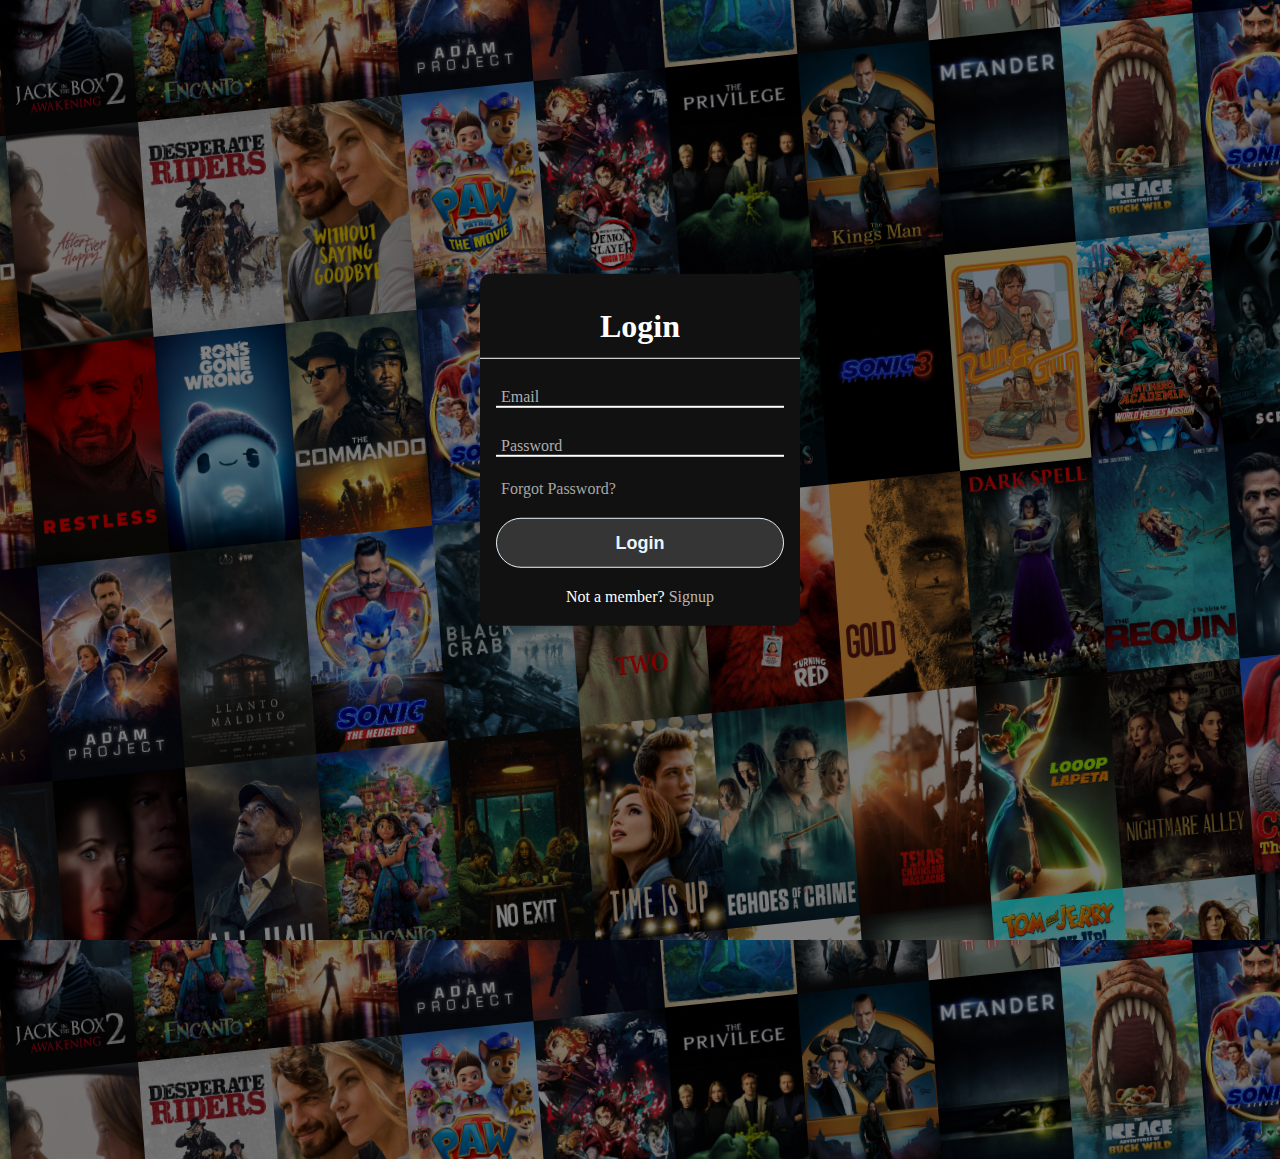
==== login.html @ df43e2a0 "Add files via upload" ====
<!DOCTYPE html>
<html lang="en">
  <head>
    <meta charset="UTF-8" />
    <meta http-equiv="X-UA-Compatible" content="IE=edge" />
    <meta name="viewport" content="width=device-width, initial-scale=1.0" />
    <title>Document</title>
    <link rel="stylesheet" href="login-Style.css" />
  </head>
  <body>
    <div id="Login_Window">
      <div class="center">
        <h1>Login</h1>
        <form action="" id="login-Form" onsubmit="login(event)">
          <div class="text_field">
            <input type="email" required id="email_input" />
            <span></span>
            <label for="Email">Email</label>
          </div>
          <div class="text_field">
            <input type="password" required id="password_input" />
            <span></span>
            <label for="Password">Password</label>
          </div>
          <div class="password">Forgot Password?</div>
          <input type="submit" value="Login" />
          <div class="signup_link">Not a member? <a href="#">Signup</a></div>
        </form>
      </div>
    </div>
    <div id="backgroundDiv"></div>
    <script src="loginScript.js"></script>
  </body>
</html>
---- login-Style.css ----
:root {
  --bgColor: rgb(17, 17, 17);
}

body {
  margin: 0;
  overflow: hidden;
  padding: 0;
  height: 100vh;
  display: flex;
  justify-content: center;
  align-items: center;
  background-image: url("background.png");
}

.center {
  position: absolute;
  top: 50%;
  left: 50%;
  transform: translate(-50%, -50%);
  width: 25%;
  background: var(--bgColor);
  border-radius: 10px;
  z-index: 1000;
}

.center h1 {
  text-align: center;
  padding: 4% 0 4% 0;
  border-bottom: 1px solid white;
  color: white;
}

.center form {
  padding: 0 5%;
  box-sizing: border-box;
}

form .text_field {
  position: relative;
  border-bottom: 2px solid white;
  margin-bottom: 10%;
  margin-top: 10%;
}

.text_field input {
  width: 95%;
  padding: 0 5px;
  height: 5%;
  font-size: 16px;
  border: none;
  background: none;
  outline: none;
  color: white;
}

.text_field label {
  position: absolute;
  top: 50%;
  color: #adadad;
  left: 5px;
  transform: translateY(-50%);
  font-size: 16px;
  pointer-events: none;
  transition: 0.3s;
}

.text_field span::before {
  content: "";
  position: absolute;
  top: 19px;
  left: 0;
  width: 0%;
  height: 2px;
  background: white;
  transition: 0.3s;
}

.text_field input:focus ~ label,
.text_field input:valid ~ label {
  top: -8px;
  color: #353536;
}

.text_field input:focus ~ span::before,
.text_field input:valid ~ span::before {
  width: 100%;
}

.password {
  margin: -5px 0 20px 5px;
  color: #a6a6a6;
  cursor: pointer;
}
.password:hover {
  text-decoration: underline;
}

input[type="submit"] {
  width: 100%;
  height: 50px;
  border: 1px solid;
  background: #353536;
  border-radius: 25px;
  font-size: 18px;
  color: #e9f4fb;
  font-weight: 700;
  cursor: pointer;
  outline: none;
}

input[type="submit"]:hover {
  border-color: #353536;
  transition: 0.3s ease-in-out;
  opacity: 0.9;
}

.signup_link {
  margin: 20px 0;
  text-align: center;
  font-size: 16px;
  color: white;
}

.signup_link a {
  color: #b6b6b9;
  text-decoration: none;
}

.signup_link a:hover {
  text-decoration: underline;
}

#backgroundDiv {
  display: flex;
  flex-wrap: wrap;
  width: 140vw;
  height: 140vh;
  transform: rotate3d(-2, 2, -1, 15deg);
  transform-style: preserve-3d;
  position: absolute;
  overflow: clip;
  pointer-events: none;
  filter: blur(px);
  filter: brightness(0.5);
  z-index: -10;
}

#backgroundDiv img {
  width: 5%;
}
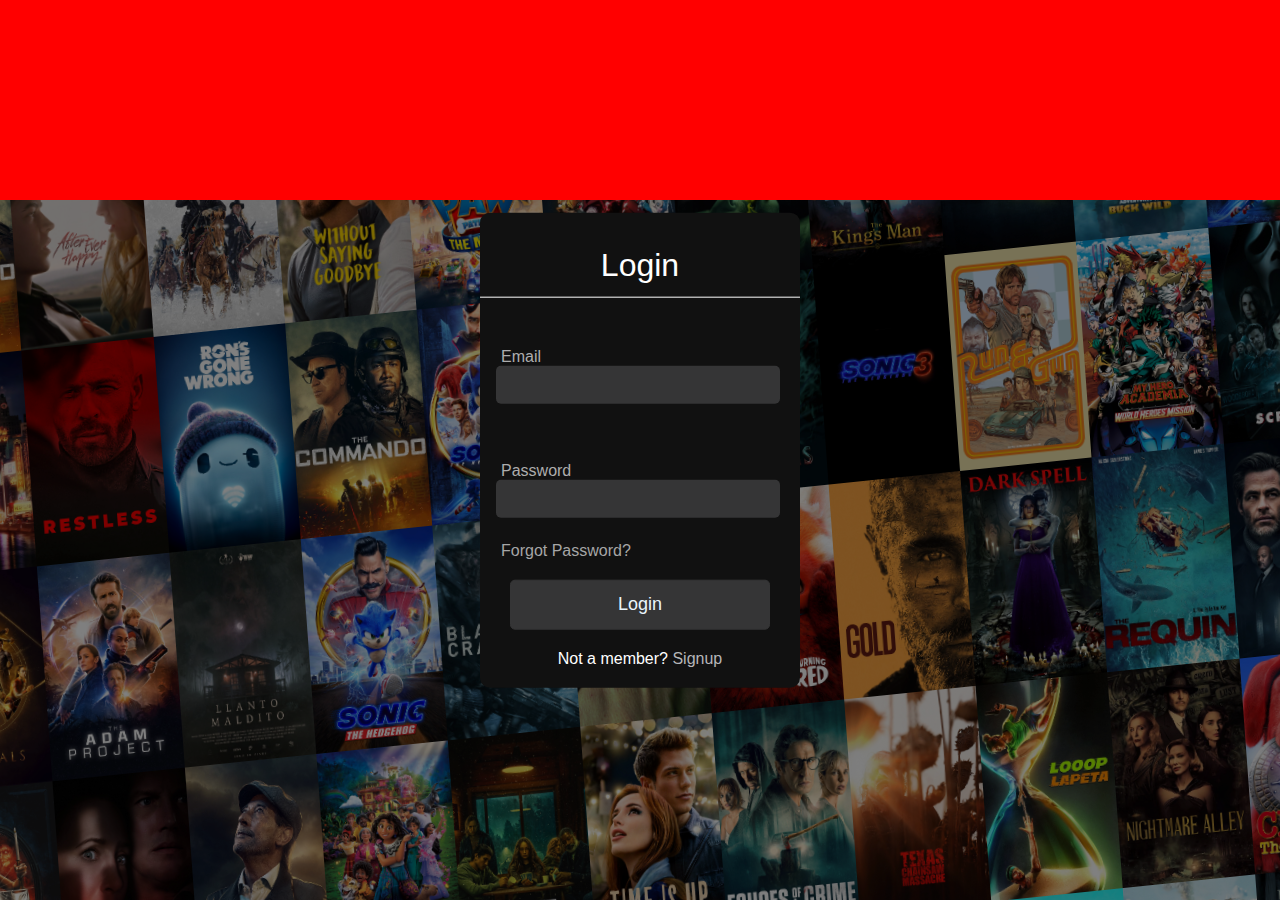
==== commit dbc8104c: "Add files via upload" ====
--- a/login.html
+++ b/login.html
@@ -13,14 +13,14 @@
         <h1>Login</h1>
         <form action="" id="login-Form" onsubmit="login(event)">
           <div class="text_field">
+            <label for="Email">Email</label>
+            <span></span>
             <input type="email" required id="email_input" />
-            <span></span>
-            <label for="Email">Email</label>
           </div>
           <div class="text_field">
+            <label for="Password">Password</label>
+            <span></span>
             <input type="password" required id="password_input" />
-            <span></span>
-            <label for="Password">Password</label>
           </div>
           <div class="password">Forgot Password?</div>
           <input type="submit" value="Login" />
@@ -29,6 +29,7 @@
       </div>
     </div>
     <div id="backgroundDiv"></div>
+    <footer></footer>
     <script src="loginScript.js"></script>
   </body>
 </html>
--- a/login-Style.css
+++ b/login-Style.css
@@ -2,15 +2,14 @@
   --bgColor: rgb(17, 17, 17);
 }
 
+html,
 body {
   margin: 0;
-  overflow: hidden;
   padding: 0;
-  height: 100vh;
-  display: flex;
-  justify-content: center;
-  align-items: center;
+  height: 100%;
+  width: 100%;
   background-image: url("background.png");
+  font-family: "Franklin Gothic Medium", "Arial Narrow", Arial, sans-serif;
 }
 
 .center {
@@ -22,6 +21,13 @@
   background: var(--bgColor);
   border-radius: 10px;
   z-index: 1000;
+  display: flex;
+  flex-direction: column;
+}
+
+#login-Form {
+  display: flex;
+  flex-direction: column;
 }
 
 .center h1 {
@@ -29,6 +35,7 @@
   padding: 4% 0 4% 0;
   border-bottom: 1px solid white;
   color: white;
+  font-weight: 100;
 }
 
 .center form {
@@ -38,31 +45,29 @@
 
 form .text_field {
   position: relative;
-  border-bottom: 2px solid white;
   margin-bottom: 10%;
   margin-top: 10%;
 }
 
 .text_field input {
   width: 95%;
-  padding: 0 5px;
-  height: 5%;
+  position: relative;
+  padding: 10px 5px;
   font-size: 16px;
   border: none;
-  background: none;
+  background: #353536;
   outline: none;
   color: white;
+  border-radius: 5px;
 }
 
 .text_field label {
-  position: absolute;
-  top: 50%;
+  position: relative;
   color: #adadad;
   left: 5px;
   transform: translateY(-50%);
   font-size: 16px;
   pointer-events: none;
-  transition: 0.3s;
 }
 
 .text_field span::before {
@@ -76,17 +81,6 @@
   transition: 0.3s;
 }
 
-.text_field input:focus ~ label,
-.text_field input:valid ~ label {
-  top: -8px;
-  color: #353536;
-}
-
-.text_field input:focus ~ span::before,
-.text_field input:valid ~ span::before {
-  width: 100%;
-}
-
 .password {
   margin: -5px 0 20px 5px;
   color: #a6a6a6;
@@ -97,22 +91,25 @@
 }
 
 input[type="submit"] {
-  width: 100%;
+  width: 90%;
   height: 50px;
   border: 1px solid;
   background: #353536;
-  border-radius: 25px;
+  border-radius: 5px;
+  border-color: #353536;
   font-size: 18px;
   color: #e9f4fb;
-  font-weight: 700;
   cursor: pointer;
   outline: none;
+  transition: 0.3s ease-in-out;
+  margin: auto;
+  position: relative;
 }
 
 input[type="submit"]:hover {
-  border-color: #353536;
-  transition: 0.3s ease-in-out;
+  width: 93%;
   opacity: 0.9;
+  margin: auto;
 }
 
 .signup_link {
@@ -131,21 +128,8 @@
   text-decoration: underline;
 }
 
-#backgroundDiv {
-  display: flex;
-  flex-wrap: wrap;
-  width: 140vw;
-  height: 140vh;
-  transform: rotate3d(-2, 2, -1, 15deg);
-  transform-style: preserve-3d;
-  position: absolute;
-  overflow: clip;
-  pointer-events: none;
-  filter: blur(px);
-  filter: brightness(0.5);
-  z-index: -10;
+footer {
+  width: 100%;
+  height: 200px;
+  background-color: red;
 }
-
-#backgroundDiv img {
-  width: 5%;
-}
